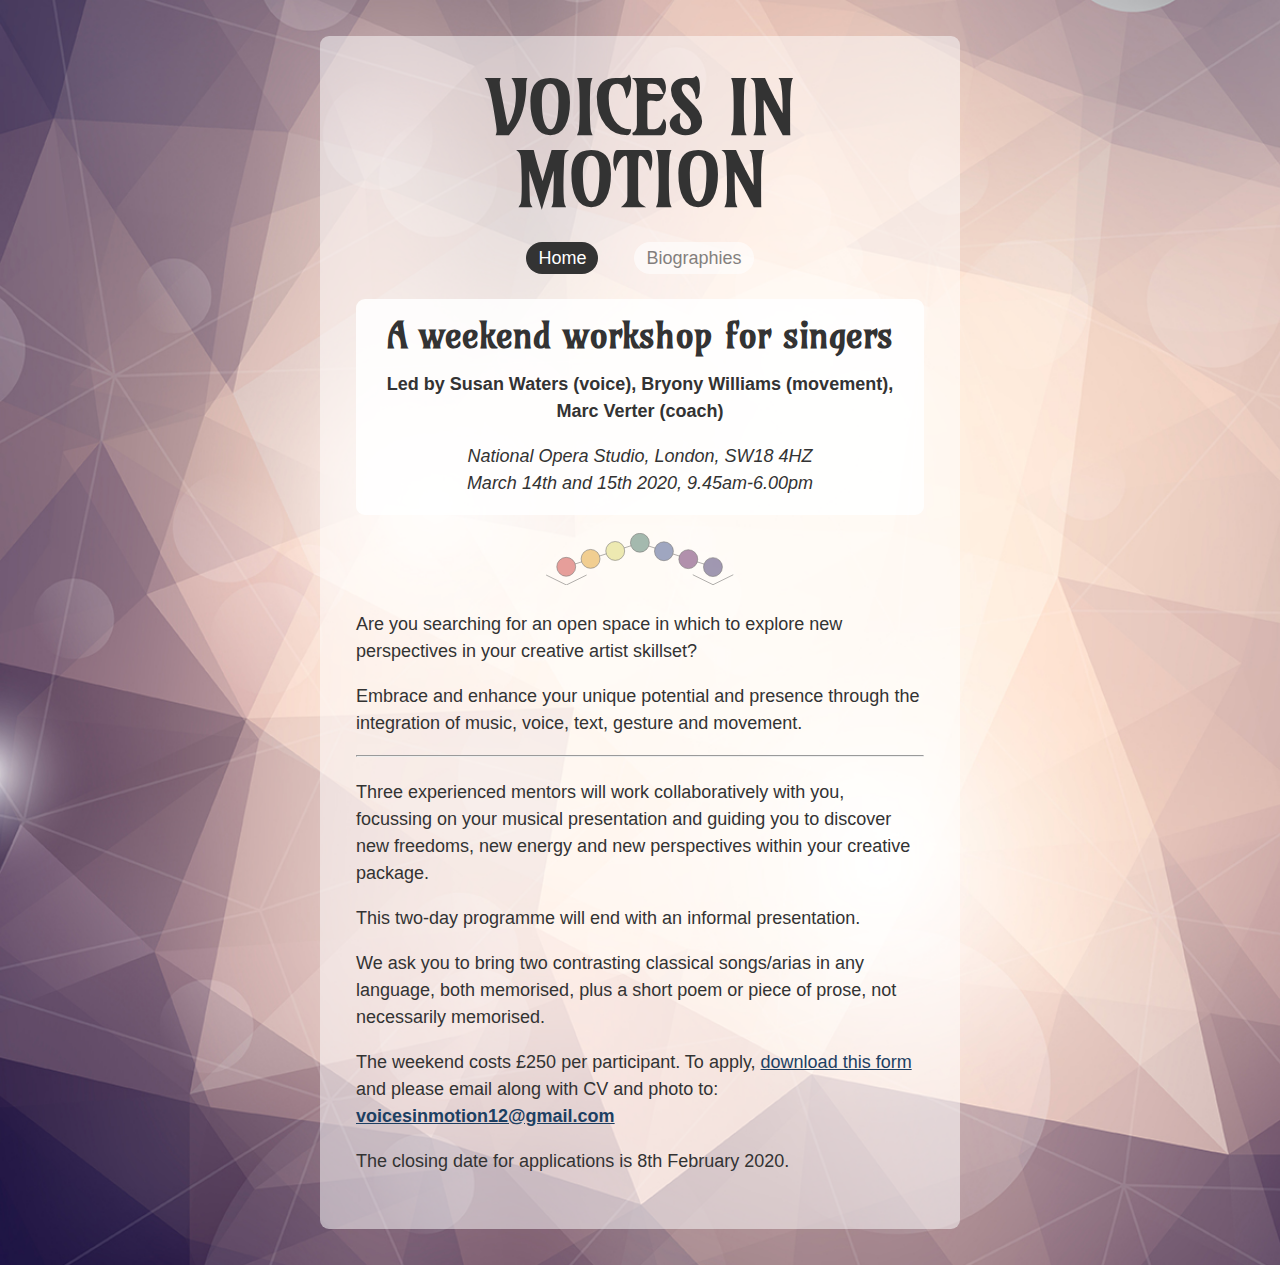
==== index.html @ 18ffc924 "Added closing date" ====
<!DOCTYPE html>
<html lang="en">
<head>
    <meta charset="UTF-8">
    <meta name="viewport" content="width=device-width, initial-scale=1.0">
    <meta http-equiv="X-UA-Compatible" content="ie=edge">
    <title>Voices in Motion</title>
    <link rel="stylesheet" href="styles001.css">
    <link rel="stylesheet" href="https://cdnjs.cloudflare.com/ajax/libs/animate.css/3.7.2/animate.min.css">
    <link href="https://fonts.googleapis.com/css?family=Amarante&display=swap" rel="stylesheet">
</head>
<body>

    <div class="hero"></div> 

    <div class="wrap">

        <!-- <div class="hero"></div> -->

        <div class="invite">

        <h1 class="animated fadeInDown">VOICES IN MOTION</h1>

        <nav>
            <div><a href="index.html" class="on">Home</a></div>
            <div><a href="bios.html" class="off">Biographies</a></div>
        </nav>
        <div class="section">
        <h2 class="text--center">A weekend workshop for singers</h2>
        <p class="lede text--center weight--bold">Led by Susan Waters (voice), Bryony Williams (movement), Marc Verter (coach)</p>
        <p class="text--center flush--bottom"><em>National Opera Studio, London, SW18 4HZ<br/>March 14th and 15th 2020, 9.45am-6.00pm</em></p>
        </div>
        <div class="divider">
            <svg xmlns="http://www.w3.org/2000/svg" class="circles" viewBox="0 0 615.67 171.9">
                <title>Asset 1</title>
                <g id="a535d7e3-b570-44ad-bdcb-f47667e203bc" data-name="Layer 2">
                    <g id="e4f5b65a-2bfb-40d6-8153-3e6be82880bc" data-name="Layer 1">
                        <line x1="307.94" y1="32.5" x2="65.94" y2="111.5"
                            style="fill:none;stroke:#000;stroke-miterlimit:10;stroke-width:2px" />
                        <line x1="548.48" y1="111.7" x2="306.48" y2="32.7"
                            style="fill:none;stroke:#000;stroke-miterlimit:10;stroke-width:2px" />
                        <circle class="animated fadeIn d" cx="308.44" cy="32" r="31" style="fill:#4b7968;stroke:#000;stroke-miterlimit:10;stroke-width:2px" />
                        <circle class="animated fadeIn c" cx="227.44" cy="59" r="31" style="fill:#dcd96e;stroke:#000;stroke-miterlimit:10;stroke-width:2px" />
                        <circle class="animated fadeIn b" cx="146.44" cy="85" r="31" style="fill:#e5a32e;stroke:#000;stroke-miterlimit:10;stroke-width:2px" />
                        <circle class="animated fadeIn a" cx="66.44" cy="111" r="31" style="fill:#cf4441;stroke:#000;stroke-miterlimit:10;stroke-width:2px" />
                        <circle class="animated fadeIn g"  cx="548.44" cy="112" r="31"
                            style="fill:#44366d;stroke:#000;stroke-miterlimit:10;stroke-width:2px" />
                        <circle class="animated fadeIn f"  cx="467.44" cy="86" r="31" style="fill:#652763;stroke:#000;stroke-miterlimit:10;stroke-width:2px" />
                        <circle class="animated fadeIn e" cx="387.44" cy="60" r="31" style="fill:#41538b;stroke:#000;stroke-miterlimit:10;stroke-width:2px" />
                        <g class="animated fadeInDown h">
                        <line x1="0.44" y1="138" x2="67.44" y2="171"
                            style="fill:none;stroke:#000;stroke-miterlimit:10;stroke-width:2px" />
                        <line x1="66.44" y1="171" x2="133.44" y2="138"
                            style="fill:none;stroke:#000;stroke-miterlimit:10;stroke-width:2px" />
                            
                        <line x1="482.23" y1="137.14" x2="549.23" y2="170.14"
                            style="fill:none;stroke:#000;stroke-miterlimit:10;stroke-width:2px" />
                        <line x1="548.23" y1="170.14" x2="615.23" y2="137.14"
                            style="fill:none;stroke:#000;stroke-miterlimit:10;stroke-width:2px" />
                        </g>
                    </g>
                </g>
            </svg>
        </div>
        <p> Are you searching for an open space in which to explore new perspectives in your creative artist skillset?</p> 
        <p>Embrace and enhance your unique potential and presence through the integration of music, voice, text, gesture and movement.</p>
        <hr/>
        <p>Three experienced mentors will work collaboratively with you, focussing on your musical presentation and guiding you to
            discover new freedoms, new energy and new perspectives within your creative package.</p>
        <p>This two-day programme will end with an informal presentation.</p>
        <p>We ask you to bring two contrasting classical songs/arias in any language, both memorised, plus a short poem or piece of prose, not necessarily memorised.</p>
            
       <p>The weekend costs £250 per participant. To apply, <a href="docs/Voices-In-Motion-application-form.docx">download this form</a> and please email along with CV and photo to: <a href="mailtovoicesinmotion12@gmail.com"><strong>voicesinmotion12@gmail.com</strong></a></p>
       <p>The closing date for applications is 8th February 2020.</p>

        </div>

</div>

<!-- <footer>
    <a style="background-color:black;color:#696969;font-size:10px;font-weight:bold;line-height:1.2;display:inline-block;border-radius:3px; padding-bottom: 6px;"
        href="https://unsplash.com/@pawel_czerwinski?utm_medium=referral&amp;utm_campaign=photographer-credit&amp;utm_content=creditBadge"
        target="_blank" rel="noopener noreferrer"
        title="Download free do whatever you want high-resolution photos from Paweł Czerwiński"><span
            style="display:inline-block;padding:2px 3px"><svg xmlns="http://www.w3.org/2000/svg"
                style="height:12px;width:auto;position:relative;vertical-align:middle;top:-2px;fill:#696969	"
                viewBox="0 0 32 32">
                <title>unsplash-logo</title>
                <path d="M10 9V0h12v9H10zm12 5h10v18H0V14h10v9h12v-9z"></path>
            </svg></span><span style="display:inline-block;padding:2px 3px">Background photo by Paweł
            Czerwiński</span></a>
</footer> -->
    
</body>
</html>
---- styles001.css ----
/* Reset shizz - cheers @hankchizljaw */

/* Box sizing rules */
*,
*::before,
*::after {
  box-sizing: border-box;
}

/* Remove default padding */
ul[class],
ol[class] {
  padding: 0;
}

/* Remove default margin */
body,
h1,
h2,
h3,
h4,
p,
ul[class],
ol[class],
li,
figure,
figcaption,
blockquote,
dl,
dd {
  margin: 0;
}

/* Set core body defaults */
body {
  min-height: 100vh;
  scroll-behavior: smooth;
  text-rendering: optimizeSpeed;
  line-height: 1.5;
  font-size: 18px;
}

/* Remove list styles on ul, ol elements with a class attribute */
ul[class],
ol[class] {
  list-style: none;
}

/* A elements that don't have a class get default styles */
a:not([class]) {
  text-decoration-skip-ink: auto;
}

/* Make images easier to work with */
img {
  max-width: 100%;
  display: block;
}

/* Natural flow and rhythm in articles by default */
article > * + * {
  margin-top: 1em;
}

/* Inherit fonts for inputs and buttons */
input,
button,
textarea,
select {
  font: inherit;
}

/* Remove all animations and transitions for people that prefer not to see them */
@media (prefers-reduced-motion: reduce) {
  * {
    animation-duration: 0.01ms !important;
    animation-iteration-count: 1 !important;
    transition-duration: 0.01ms !important;
    scroll-behavior: auto !important;
  }
}

/* End of reset */

body {
    font-family: -apple-system, BlinkMacSystemFont, "Segoe UI", Roboto, Helvetica, Arial, sans-serif, "Apple Color Emoji", "Segoe UI Emoji", "Segoe UI Symbol";
    color: #333;
     background: #000 url("img/3068.jpg");
    background-size: cover;
    background-repeat: no-repeat; 
    /* background: linear-gradient(128deg, #1A2980, #79CBCA, #E684AE);
    background-size: 200% 200%;
    animation: bgAnimation 30s ease 1;
    animation-fill-mode: forwards; */
}

@keyframes bgAnimation {
    0%{background-position:5% 0%}
    50%{background-position:46% 50%}
    100%{background-position:96% 100%}
}

.wrap {
    display: flex;
    align-items: center;
    justify-content: flex-end;
}

/* .hero {
    background-image: url("img/ahmad-odeh-TK_WT3dl2tw-unsplash.jpg");
    background-size: cover;
    min-height: 50vh;
} */

.invite {
    width: 50vw;
    background: rgba(255,255,255,.5);
    border-radius: 9px;
    margin: 2em auto;
    padding: 2em;
    /* background-image: url("img/circles.svg");
    background-position: center 1%;
    background-size: 66%;
    background-repeat: no-repeat; */
}

.divider {
  width: 33%;
  margin: 0 auto;
  opacity: .5;
  margin-bottom: 1em;
  /* filter: blur(.5px); */
}

 .section {
   background: rgba(255,255,255,.85);
   padding: 1em;
   border-radius: 9px;
   margin-bottom: 1em;
 }

 .section img {
   margin: 0 1.2em 1.2em 1.2em;
   border-radius: 9px;
 }

.invite h1 {
    font-family: "Amarante", -apple-system, BlinkMacSystemFont, "Segoe UI", Roboto, Helvetica, Arial, sans-serif, "Apple Color Emoji", "Segoe UI Emoji", "Segoe UI Symbol";
    font-size: 4em;
    text-align: center;
    margin-bottom: .4em;
    line-height: 1;
}

.invite h2 {
    font-family: "Amarante", -apple-system, BlinkMacSystemFont, "Segoe UI", Roboto, Helvetica, Arial, sans-serif, "Apple Color Emoji", "Segoe UI Emoji", "Segoe UI Symbol";
    font-size: 2em;
    margin-bottom: .5em;
    line-height: 1;
}

p {
    margin-bottom: 1em;
}

/* .lede {
    font-size: 1.1em;
    text-align: center;
} */

.text--center {
  text-align: center;
}

hr {
  margin-bottom: 1.2em;
}

a {
  text-decoration: underline;
  color: #1d3f62;
  transition: all 250ms ease-in-out;
}

a:hover {
  color: black;
}

h1.animated {
  animation-duration: 2s;

}

.animated.a {
  animation-duration: .75s;
  animation-delay: 200ms;
}

.animated.b {
  animation-duration: .75s;
  animation-delay: 400ms;
}

.animated.c {
  animation-duration: .75s;
  animation-delay: 600ms;
}

.animated.d {
  animation-duration: .75s;
  animation-delay: 800ms;
}

.animated.e {
  animation-duration: .75s;
  animation-delay: 1000ms;
}

.animated.f {
  animation-duration: .75s;
  animation-delay: 1200ms;
}

.animated.g {
  animation-duration: .75s;
  animation-delay: 1400ms;
}

.animated.h {
  animation-duration: .75s;
  animation-delay: 1800ms;
}

.float--right {
  float: right;
}

.weight--bold {
  font-weight: bold;
}

.flush--bottom {
  margin-bottom: 0;
}

nav {
  display: flex;
  flex-direction: row;
  flex-grow: 1;
  justify-content: center;
  margin-bottom: 1.5em;
}

nav a {
  text-decoration: none;
  margin: 0 1em;
}

a.on {
  padding: 6px 12px;
  border-radius: 50px;
  background: #333;
  color: white;
}
a.off {
  padding: 6px 12px;
  border-radius: 50px;
  background: white;
  color: #333;
  opacity: .6;
}

@media (max-width: 960px) { 
  .invite {
    width: 98vw;
}
 }

 @media (max-width: 600px) { 
  .invite {
    margin: 1em;
}
  .invite h1 {
    font-size: 2.6em;
  }
  .invite h2 {
    font-size: 1.3em;
  }
 }
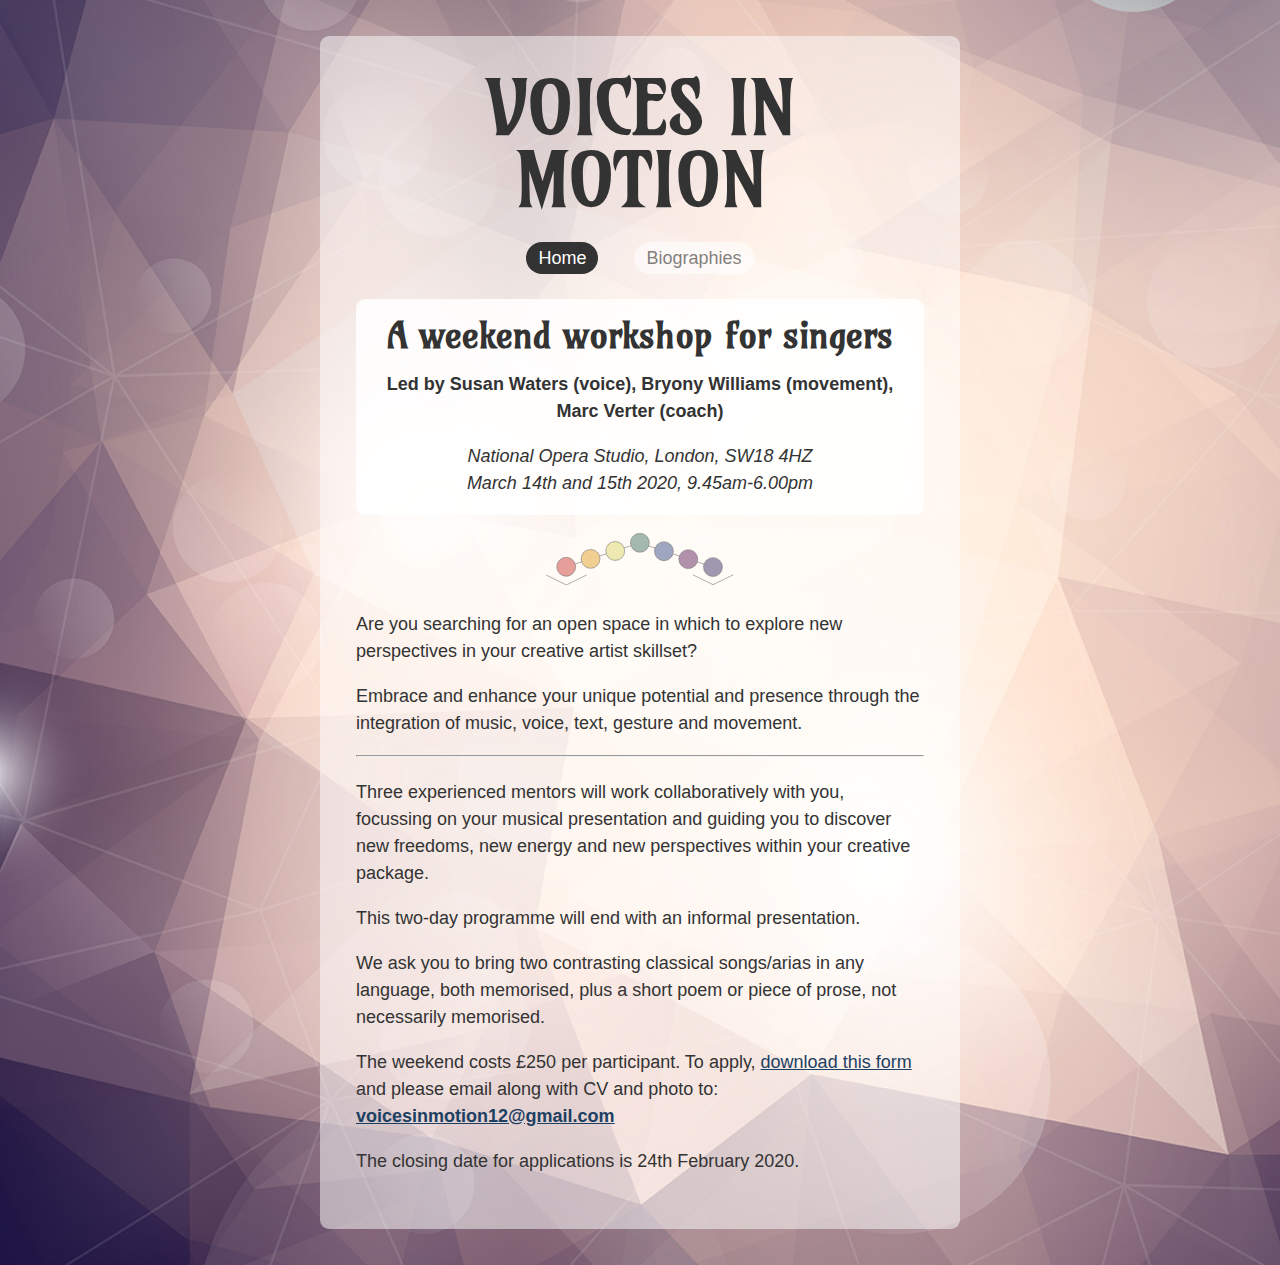
==== commit 16f6572a: "Changed closing date, fixed mailto link" ====
--- a/index.html
+++ b/index.html
@@ -70,8 +70,8 @@
         <p>This two-day programme will end with an informal presentation.</p>
         <p>We ask you to bring two contrasting classical songs/arias in any language, both memorised, plus a short poem or piece of prose, not necessarily memorised.</p>
             
-       <p>The weekend costs £250 per participant. To apply, <a href="docs/Voices-In-Motion-application-form.docx">download this form</a> and please email along with CV and photo to: <a href="mailtovoicesinmotion12@gmail.com"><strong>voicesinmotion12@gmail.com</strong></a></p>
-       <p>The closing date for applications is 8th February 2020.</p>
+       <p>The weekend costs £250 per participant. To apply, <a href="docs/Voices-In-Motion-application-form.docx">download this form</a> and please email along with CV and photo to: <a href="mailto:voicesinmotion12@gmail.com"><strong>voicesinmotion12@gmail.com</strong></a></p>
+       <p>The closing date for applications is 24th February 2020.</p>
 
         </div>
 
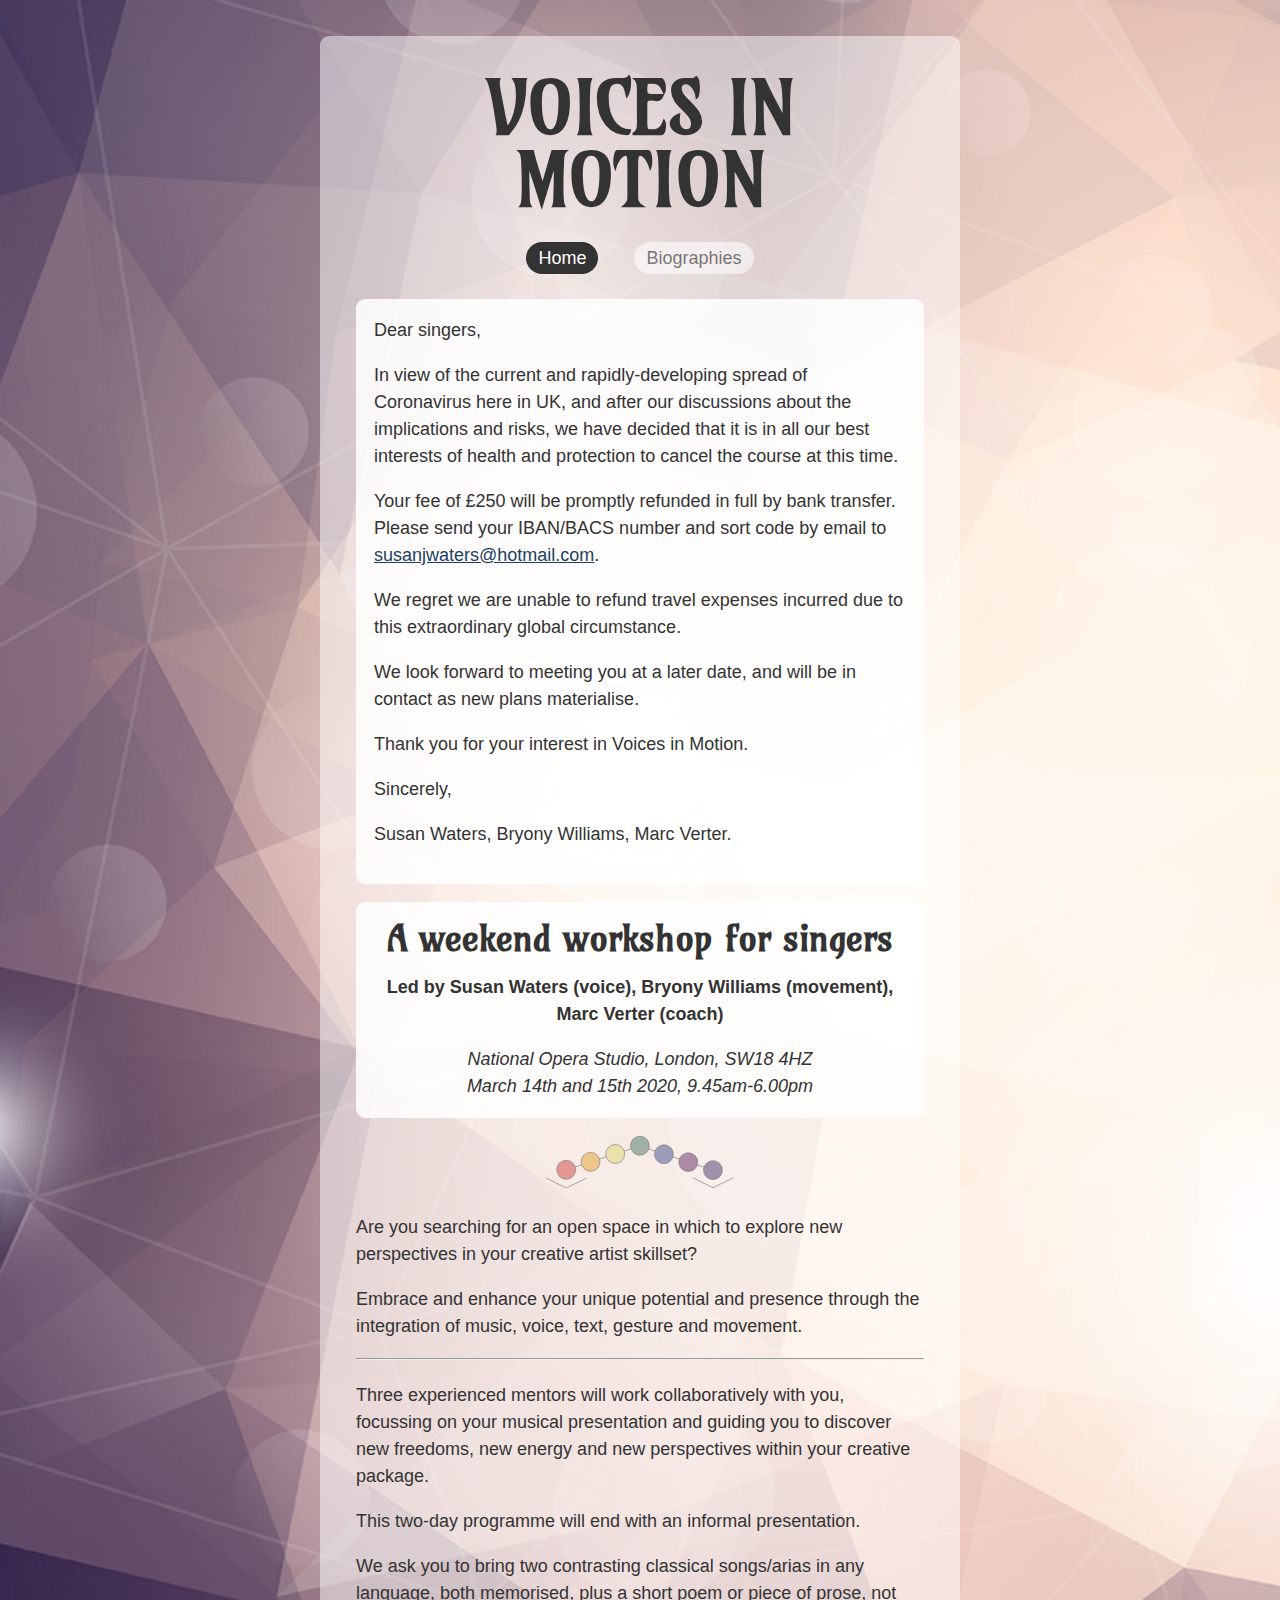
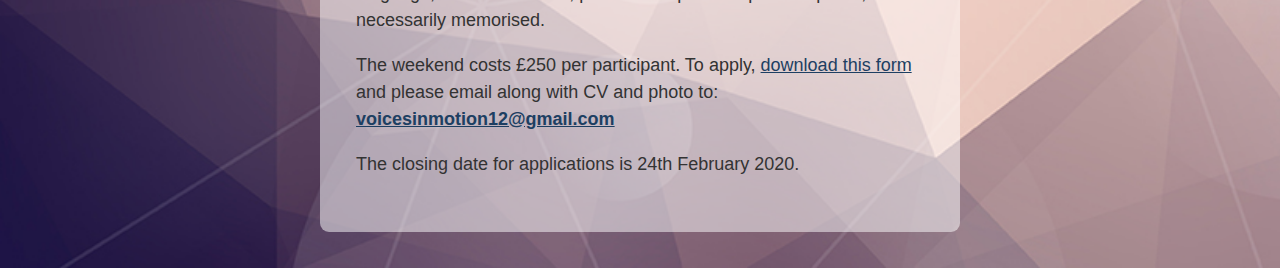
==== commit fbcb56ba: "Added coronavirus text" ====
--- a/index.html
+++ b/index.html
@@ -25,6 +25,21 @@
             <div><a href="index.html" class="on">Home</a></div>
             <div><a href="bios.html" class="off">Biographies</a></div>
         </nav>
+        <div class="section">
+            <p>Dear singers,</p>
+            
+            <p>In view of the current and rapidly-developing spread of Coronavirus here in UK, and after our discussions about the
+            implications and risks, we have decided that it is in all our best interests of health and protection to cancel the
+            course at this time.</p>
+            <p>Your fee of £250 will be promptly refunded in full by bank transfer. Please send your IBAN/BACS number and sort code by
+            email to <a href="mailto:susanjwaters@hotmail.com">susanjwaters@hotmail.com</a>.</p>
+            <p>We regret we are unable to refund travel expenses incurred due to this extraordinary global circumstance.</p>
+            
+            <p>We look forward to meeting you at a later date, and will be in contact as new plans materialise.</p>
+            <p>Thank you for your interest in Voices in Motion.</p>
+            <p>Sincerely,</p>
+            <p>Susan Waters, Bryony Williams, Marc Verter.</p>
+        </div>
         <div class="section">
         <h2 class="text--center">A weekend workshop for singers</h2>
         <p class="lede text--center weight--bold">Led by Susan Waters (voice), Bryony Williams (movement), Marc Verter (coach)</p>
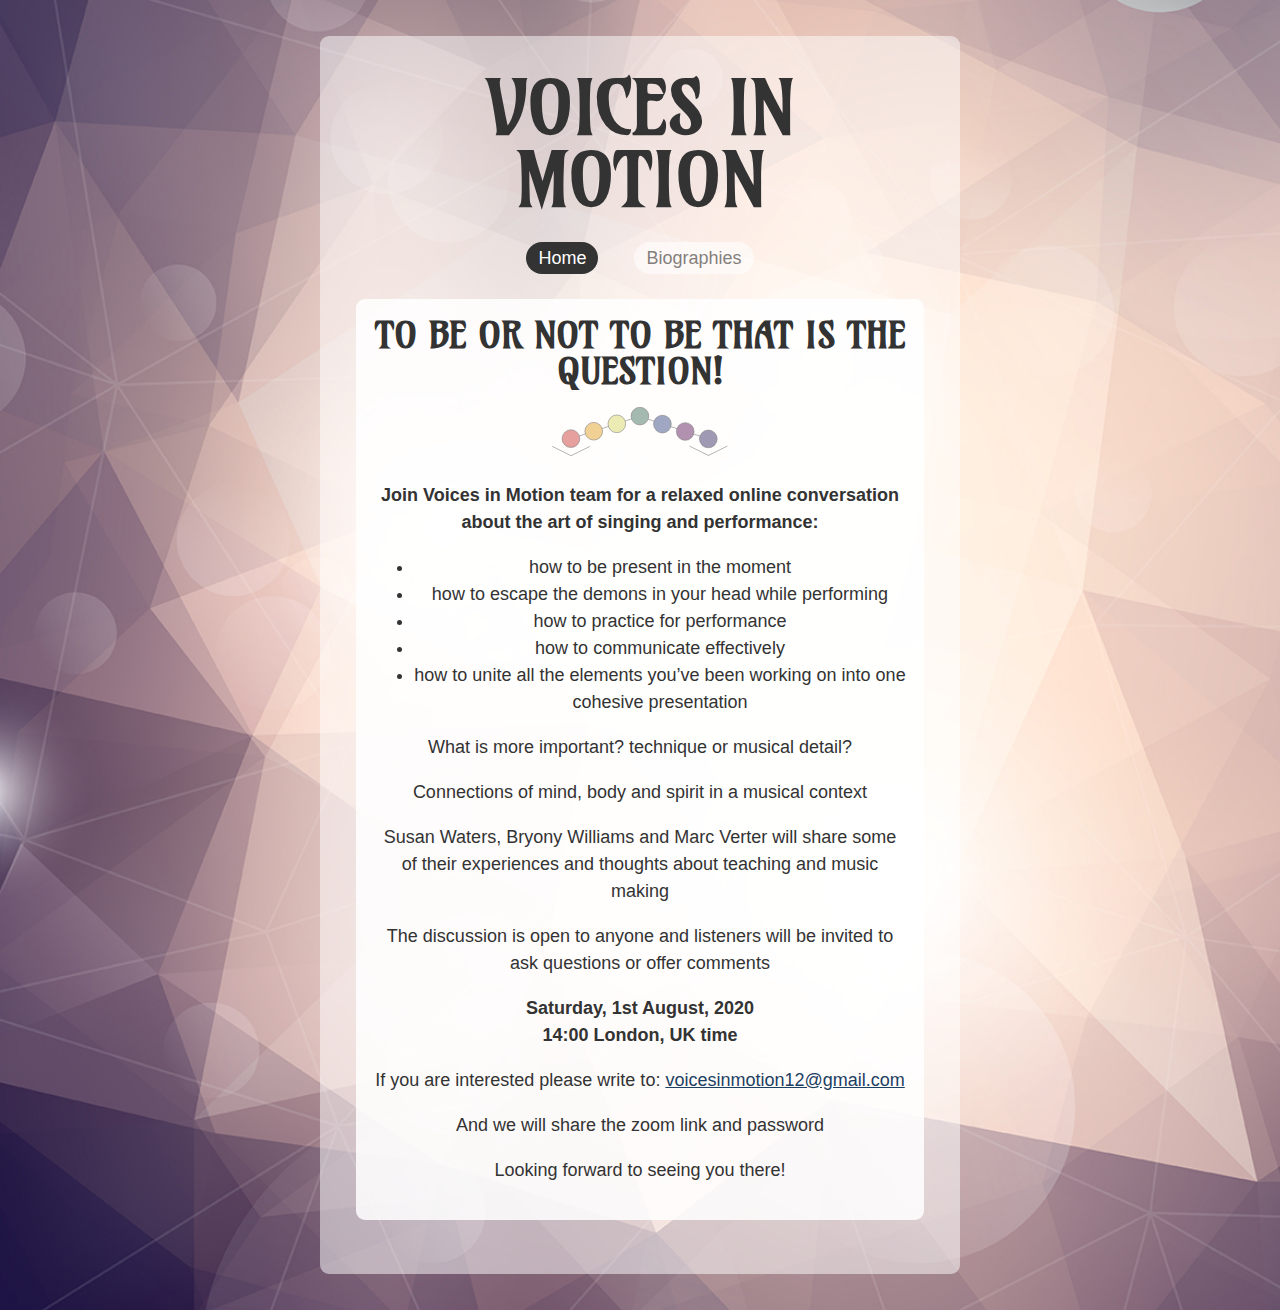
==== commit fe6e0f38: "Updated all text on home page" ====
--- a/index.html
+++ b/index.html
@@ -25,26 +25,9 @@
             <div><a href="index.html" class="on">Home</a></div>
             <div><a href="bios.html" class="off">Biographies</a></div>
         </nav>
-        <div class="section">
-            <p>Dear singers,</p>
-            
-            <p>In view of the current and rapidly-developing spread of Coronavirus here in UK, and after our discussions about the
-            implications and risks, we have decided that it is in all our best interests of health and protection to cancel the
-            course at this time.</p>
-            <p>Your fee of £250 will be promptly refunded in full by bank transfer. Please send your IBAN/BACS number and sort code by
-            email to <a href="mailto:susanjwaters@hotmail.com">susanjwaters@hotmail.com</a>.</p>
-            <p>We regret we are unable to refund travel expenses incurred due to this extraordinary global circumstance.</p>
-            
-            <p>We look forward to meeting you at a later date, and will be in contact as new plans materialise.</p>
-            <p>Thank you for your interest in Voices in Motion.</p>
-            <p>Sincerely,</p>
-            <p>Susan Waters, Bryony Williams, Marc Verter.</p>
-        </div>
-        <div class="section">
-        <h2 class="text--center">A weekend workshop for singers</h2>
-        <p class="lede text--center weight--bold">Led by Susan Waters (voice), Bryony Williams (movement), Marc Verter (coach)</p>
-        <p class="text--center flush--bottom"><em>National Opera Studio, London, SW18 4HZ<br/>March 14th and 15th 2020, 9.45am-6.00pm</em></p>
-        </div>
+
+        <div class="section text--center">
+        <h2 class="text--center">TO BE OR NOT TO BE THAT IS THE QUESTION!</h2>
         <div class="divider">
             <svg xmlns="http://www.w3.org/2000/svg" class="circles" viewBox="0 0 615.67 171.9">
                 <title>Asset 1</title>
@@ -54,40 +37,59 @@
                             style="fill:none;stroke:#000;stroke-miterlimit:10;stroke-width:2px" />
                         <line x1="548.48" y1="111.7" x2="306.48" y2="32.7"
                             style="fill:none;stroke:#000;stroke-miterlimit:10;stroke-width:2px" />
-                        <circle class="animated fadeIn d" cx="308.44" cy="32" r="31" style="fill:#4b7968;stroke:#000;stroke-miterlimit:10;stroke-width:2px" />
-                        <circle class="animated fadeIn c" cx="227.44" cy="59" r="31" style="fill:#dcd96e;stroke:#000;stroke-miterlimit:10;stroke-width:2px" />
-                        <circle class="animated fadeIn b" cx="146.44" cy="85" r="31" style="fill:#e5a32e;stroke:#000;stroke-miterlimit:10;stroke-width:2px" />
-                        <circle class="animated fadeIn a" cx="66.44" cy="111" r="31" style="fill:#cf4441;stroke:#000;stroke-miterlimit:10;stroke-width:2px" />
-                        <circle class="animated fadeIn g"  cx="548.44" cy="112" r="31"
+                        <circle class="animated fadeIn d" cx="308.44" cy="32" r="31"
+                            style="fill:#4b7968;stroke:#000;stroke-miterlimit:10;stroke-width:2px" />
+                        <circle class="animated fadeIn c" cx="227.44" cy="59" r="31"
+                            style="fill:#dcd96e;stroke:#000;stroke-miterlimit:10;stroke-width:2px" />
+                        <circle class="animated fadeIn b" cx="146.44" cy="85" r="31"
+                            style="fill:#e5a32e;stroke:#000;stroke-miterlimit:10;stroke-width:2px" />
+                        <circle class="animated fadeIn a" cx="66.44" cy="111" r="31"
+                            style="fill:#cf4441;stroke:#000;stroke-miterlimit:10;stroke-width:2px" />
+                        <circle class="animated fadeIn g" cx="548.44" cy="112" r="31"
                             style="fill:#44366d;stroke:#000;stroke-miterlimit:10;stroke-width:2px" />
-                        <circle class="animated fadeIn f"  cx="467.44" cy="86" r="31" style="fill:#652763;stroke:#000;stroke-miterlimit:10;stroke-width:2px" />
-                        <circle class="animated fadeIn e" cx="387.44" cy="60" r="31" style="fill:#41538b;stroke:#000;stroke-miterlimit:10;stroke-width:2px" />
+                        <circle class="animated fadeIn f" cx="467.44" cy="86" r="31"
+                            style="fill:#652763;stroke:#000;stroke-miterlimit:10;stroke-width:2px" />
+                        <circle class="animated fadeIn e" cx="387.44" cy="60" r="31"
+                            style="fill:#41538b;stroke:#000;stroke-miterlimit:10;stroke-width:2px" />
                         <g class="animated fadeInDown h">
-                        <line x1="0.44" y1="138" x2="67.44" y2="171"
-                            style="fill:none;stroke:#000;stroke-miterlimit:10;stroke-width:2px" />
-                        <line x1="66.44" y1="171" x2="133.44" y2="138"
-                            style="fill:none;stroke:#000;stroke-miterlimit:10;stroke-width:2px" />
-                            
-                        <line x1="482.23" y1="137.14" x2="549.23" y2="170.14"
-                            style="fill:none;stroke:#000;stroke-miterlimit:10;stroke-width:2px" />
-                        <line x1="548.23" y1="170.14" x2="615.23" y2="137.14"
-                            style="fill:none;stroke:#000;stroke-miterlimit:10;stroke-width:2px" />
+                            <line x1="0.44" y1="138" x2="67.44" y2="171"
+                                style="fill:none;stroke:#000;stroke-miterlimit:10;stroke-width:2px" />
+                            <line x1="66.44" y1="171" x2="133.44" y2="138"
+                                style="fill:none;stroke:#000;stroke-miterlimit:10;stroke-width:2px" />
+        
+                            <line x1="482.23" y1="137.14" x2="549.23" y2="170.14"
+                                style="fill:none;stroke:#000;stroke-miterlimit:10;stroke-width:2px" />
+                            <line x1="548.23" y1="170.14" x2="615.23" y2="137.14"
+                                style="fill:none;stroke:#000;stroke-miterlimit:10;stroke-width:2px" />
                         </g>
                     </g>
                 </g>
             </svg>
         </div>
-        <p> Are you searching for an open space in which to explore new perspectives in your creative artist skillset?</p> 
-        <p>Embrace and enhance your unique potential and presence through the integration of music, voice, text, gesture and movement.</p>
-        <hr/>
-        <p>Three experienced mentors will work collaboratively with you, focussing on your musical presentation and guiding you to
-            discover new freedoms, new energy and new perspectives within your creative package.</p>
-        <p>This two-day programme will end with an informal presentation.</p>
-        <p>We ask you to bring two contrasting classical songs/arias in any language, both memorised, plus a short poem or piece of prose, not necessarily memorised.</p>
-            
-       <p>The weekend costs £250 per participant. To apply, <a href="docs/Voices-In-Motion-application-form.docx">download this form</a> and please email along with CV and photo to: <a href="mailto:voicesinmotion12@gmail.com"><strong>voicesinmotion12@gmail.com</strong></a></p>
-       <p>The closing date for applications is 24th February 2020.</p>
+        <p class="lede text--center weight--bold">Join Voices in Motion team for a relaxed online conversation about the art of singing and performance:</p>
 
+
+        <ul>
+            <li>how to be present in the moment</li>
+            <li>how to escape the demons in your head while performing</li>
+            <li>how to practice for performance</li>
+            <li>how to communicate effectively</li>
+            <li>how to unite all the elements you’ve been working on into one cohesive presentation</li>
+        </ul>
+        <p>What is more important? technique or musical detail?</p>
+        <p>Connections of mind, body and spirit in a musical context</p>
+        <p>Susan Waters, Bryony Williams and Marc Verter will share some of their experiences and thoughts about teaching and music
+        making</p>
+        <p>The discussion is open to anyone and listeners will be invited to ask questions or offer comments</p>
+        <p class="lede text--center"><strong>Saturday, 1st August, 2020<br>14:00 London, UK time</strong></p>
+
+        <p>If you are interested please write to: <a href="mailto:voicesinmotion12@gmail.com">voicesinmotion12@gmail.com</a></p>
+        
+        <p>And we will share the zoom link and password</p>
+        
+        <p>Looking forward to seeing you there!</p>
+
+</div>
         </div>
 
 </div>
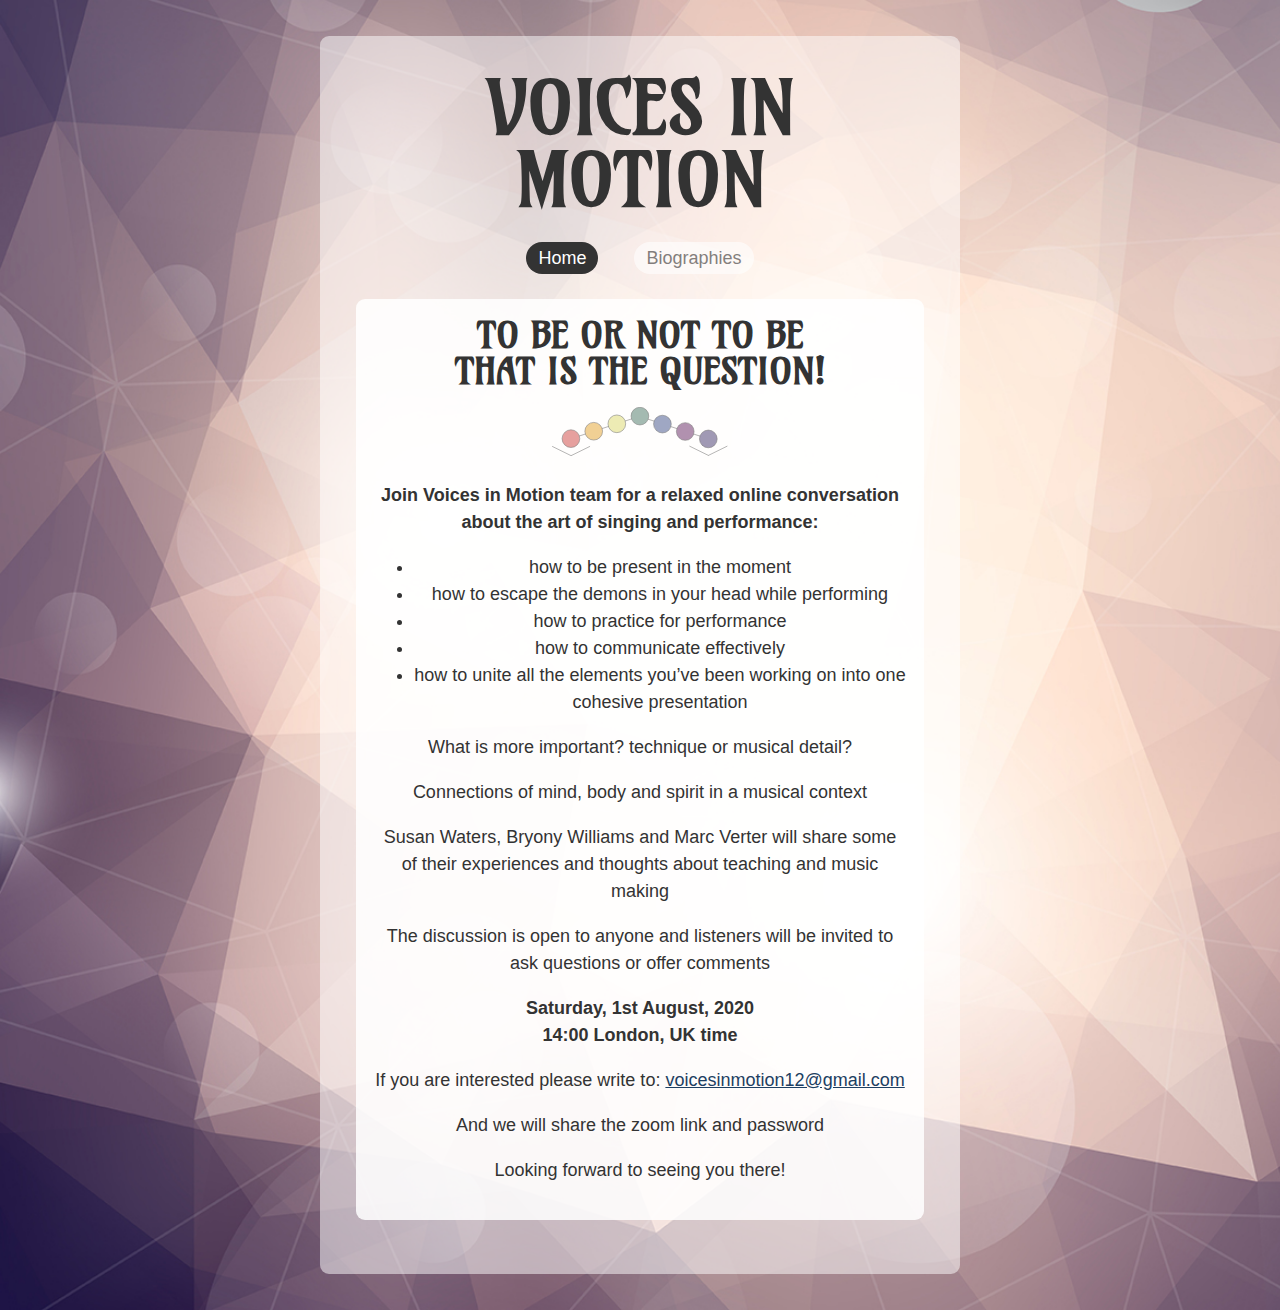
==== commit e05047ad: "Line break in heading" ====
--- a/index.html
+++ b/index.html
@@ -27,7 +27,7 @@
         </nav>
 
         <div class="section text--center">
-        <h2 class="text--center">TO BE OR NOT TO BE THAT IS THE QUESTION!</h2>
+        <h2 class="text--center">TO BE OR NOT TO BE<br>THAT IS THE QUESTION!</h2>
         <div class="divider">
             <svg xmlns="http://www.w3.org/2000/svg" class="circles" viewBox="0 0 615.67 171.9">
                 <title>Asset 1</title>
@@ -66,7 +66,7 @@
                 </g>
             </svg>
         </div>
-        <p class="lede text--center weight--bold">Join Voices in Motion team for a relaxed online conversation about the art of singing and performance:</p>
+        <p class="lede text--center weight--bold">Join <strong>Voices in Motion</strong> team for a relaxed online conversation about the art of singing and performance:</p>
 
 
         <ul>
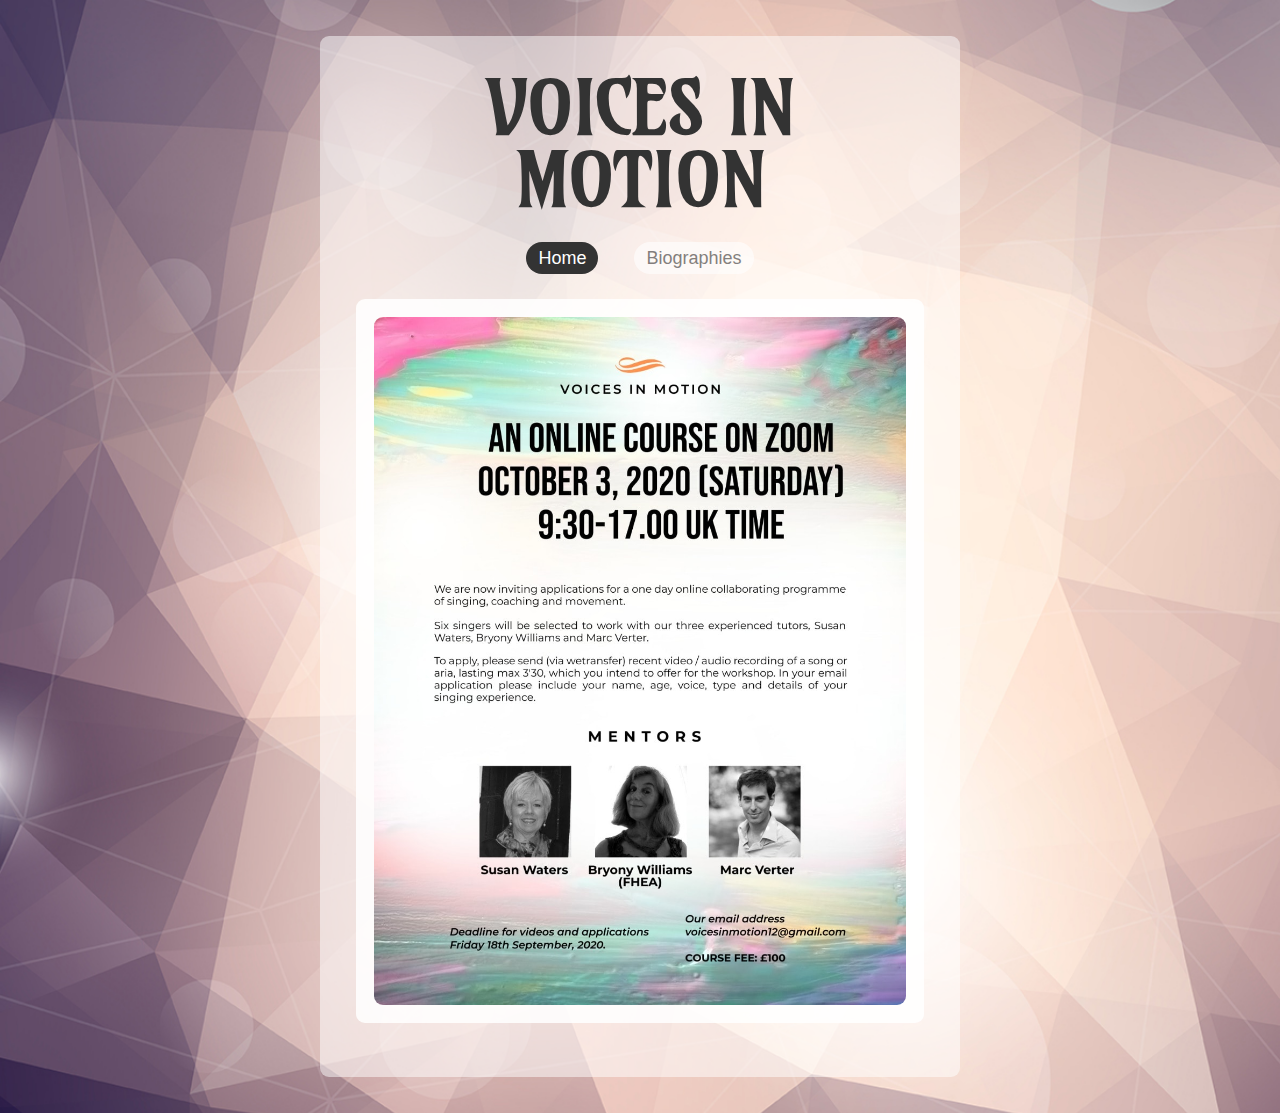
==== commit fe591bfc: "Added flyer image" ====
--- a/index.html
+++ b/index.html
@@ -17,17 +17,18 @@
 
         <!-- <div class="hero"></div> -->
 
-        <div class="invite">
+    <div class="invite">
 
-        <h1 class="animated fadeInDown">VOICES IN MOTION</h1>
+    <h1 class="animated fadeInDown">VOICES IN MOTION</h1>
 
-        <nav>
-            <div><a href="index.html" class="on">Home</a></div>
-            <div><a href="bios.html" class="off">Biographies</a></div>
-        </nav>
+    <nav>
+        <div><a href="index.html" class="on">Home</a></div>
+        <div><a href="bios.html" class="off">Biographies</a></div>
+    </nav>
 
         <div class="section text--center">
-        <h2 class="text--center">TO BE OR NOT TO BE<br>THAT IS THE QUESTION!</h2>
+            <img src="img/zoom_flyer.jpg" style="margin: 0;" alt="Flyer with details of online class">
+        <!-- <h2 class="text--center">TO BE OR NOT TO BE<br>THAT IS THE QUESTION!</h2>
         <div class="divider">
             <svg xmlns="http://www.w3.org/2000/svg" class="circles" viewBox="0 0 615.67 171.9">
                 <title>Asset 1</title>
@@ -56,7 +57,7 @@
                                 style="fill:none;stroke:#000;stroke-miterlimit:10;stroke-width:2px" />
                             <line x1="66.44" y1="171" x2="133.44" y2="138"
                                 style="fill:none;stroke:#000;stroke-miterlimit:10;stroke-width:2px" />
-        
+
                             <line x1="482.23" y1="137.14" x2="549.23" y2="170.14"
                                 style="fill:none;stroke:#000;stroke-miterlimit:10;stroke-width:2px" />
                             <line x1="548.23" y1="170.14" x2="615.23" y2="137.14"
@@ -84,13 +85,13 @@
         <p class="lede text--center"><strong>Saturday, 1st August, 2020<br>14:00 London, UK time</strong></p>
 
         <p>If you are interested please write to: <a href="mailto:voicesinmotion12@gmail.com">voicesinmotion12@gmail.com</a></p>
-        
+
         <p>And we will share the zoom link and password</p>
-        
-        <p>Looking forward to seeing you there!</p>
 
-</div>
+        <p>Looking forward to seeing you there!</p> -->
+
         </div>
+    </div>
 
 </div>
 
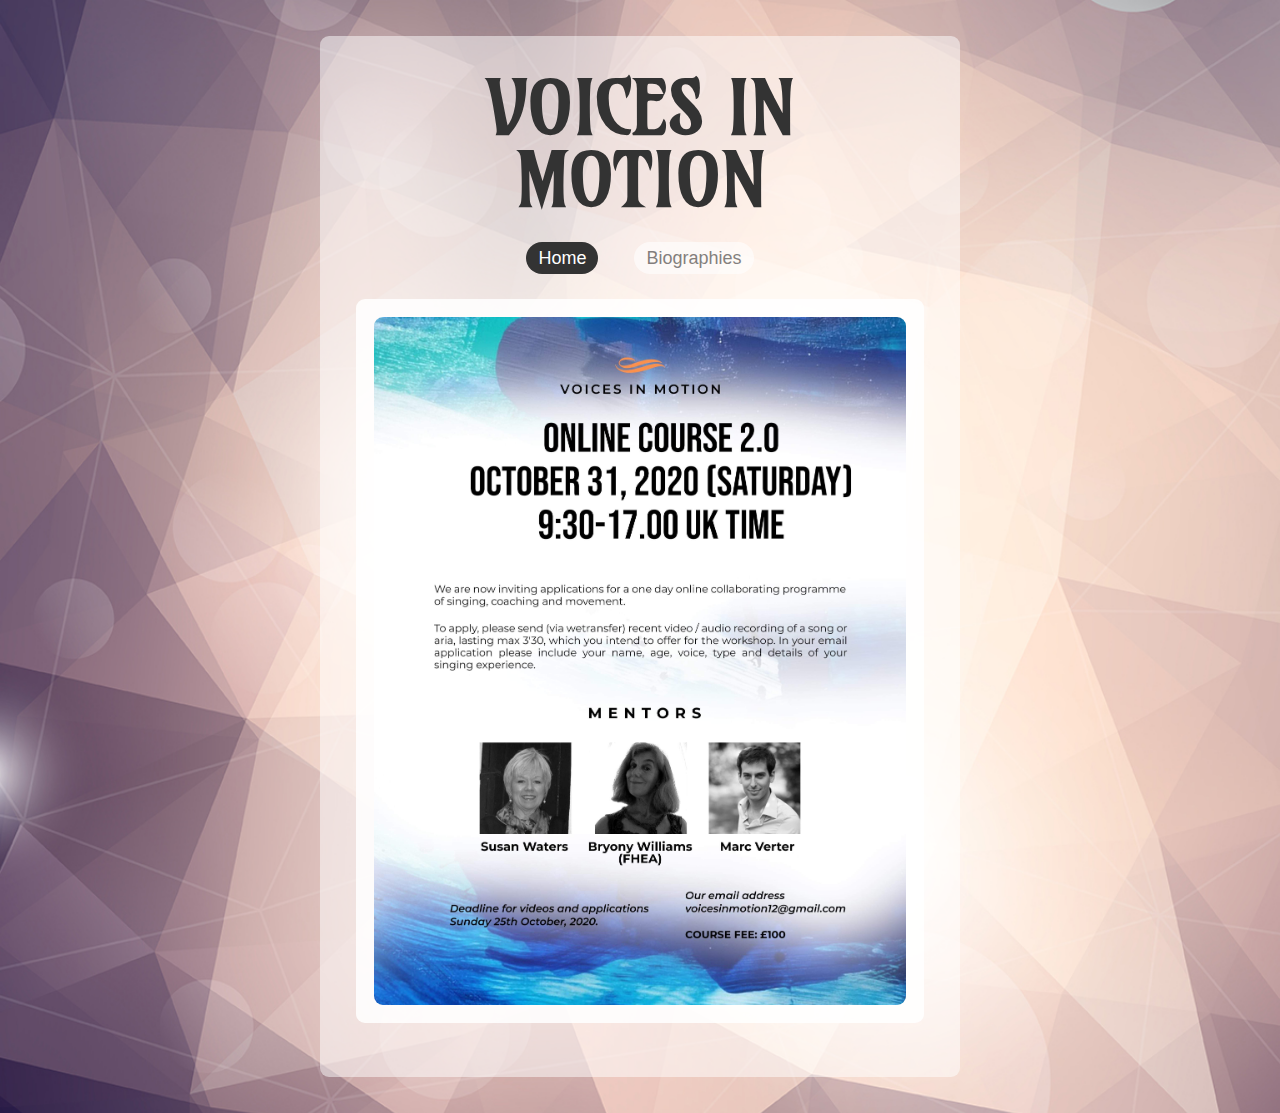
==== commit 7f50bca1: "New flyer" ====
--- a/index.html
+++ b/index.html
@@ -27,7 +27,7 @@
     </nav>
 
         <div class="section text--center">
-            <img src="img/zoom_flyer.jpg" style="margin: 0;" alt="Flyer with details of online class">
+            <img src="img/flyer-autumn-2020.jpeg" style="margin: 0;" alt="Flyer with details of online class">
         <!-- <h2 class="text--center">TO BE OR NOT TO BE<br>THAT IS THE QUESTION!</h2>
         <div class="divider">
             <svg xmlns="http://www.w3.org/2000/svg" class="circles" viewBox="0 0 615.67 171.9">
